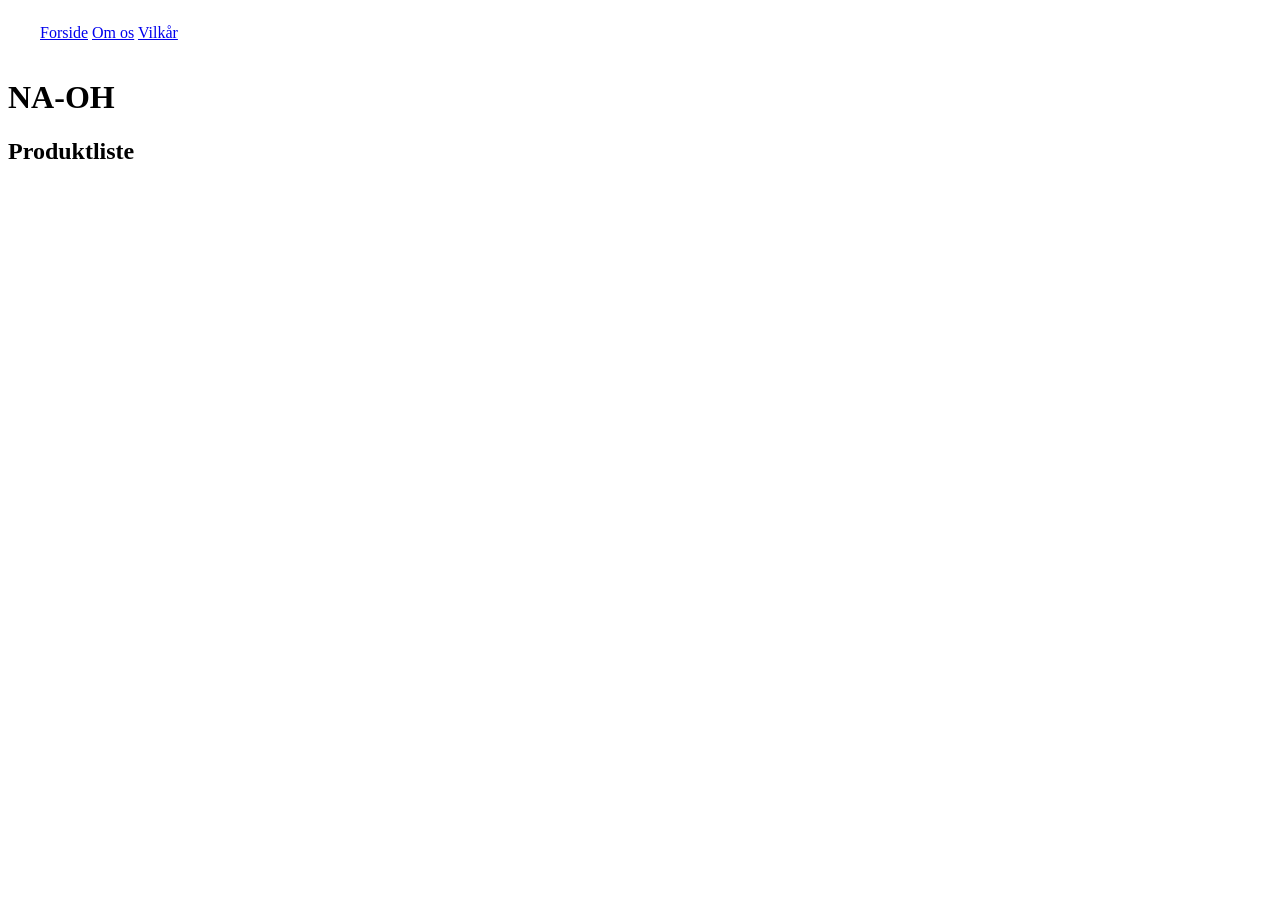
==== index.html @ cbcb24fe "first commit" ====
<!doctype html>
<html lang="en">
  <head>
    <meta charset="UTF-8" />
    <meta name="viewport" content="width=device-width, initial-scale=1.0" />
    <link rel="stylesheet" href="style.css" />
    <title>Document</title>
  </head>
  <body>
    <header>
      <nav>
        <a href="/">Forside</a>
        <a href="about.html">Om os</a>
        <a href="terms.html">Vilkår</a>
      </nav>
    </header>
    <h1>NA-OH</h1>
    <h2>Produktliste</h2>
    <section class="produktliste"></section>
    <footer></footer>
    <script src="script.js"></script>
  </body>
</html>
---- style.css ----
header {
  display: flex;
  align-items: center;
  padding: 1rem 2rem;
  border-bottom: 1.5 solid rgba(18, 32, 61, 0.16);
}

nav {
}

.produktliste {
  display: grid;
  grid-template-columns: repeat(auto-fit, minmax(250px, 1fr));
  gap: 1rem;
}

article {
  display: grid;
  grid-template-columns: subgrid;
  grid-row: span 4;
  background-color: rgb(228, 182, 167);
  border: 1px solid rgb(0, 0, 0);
  padding: 1rem;
  border-radius: 10px;

  img {
    max-width: 100%;
  }
}
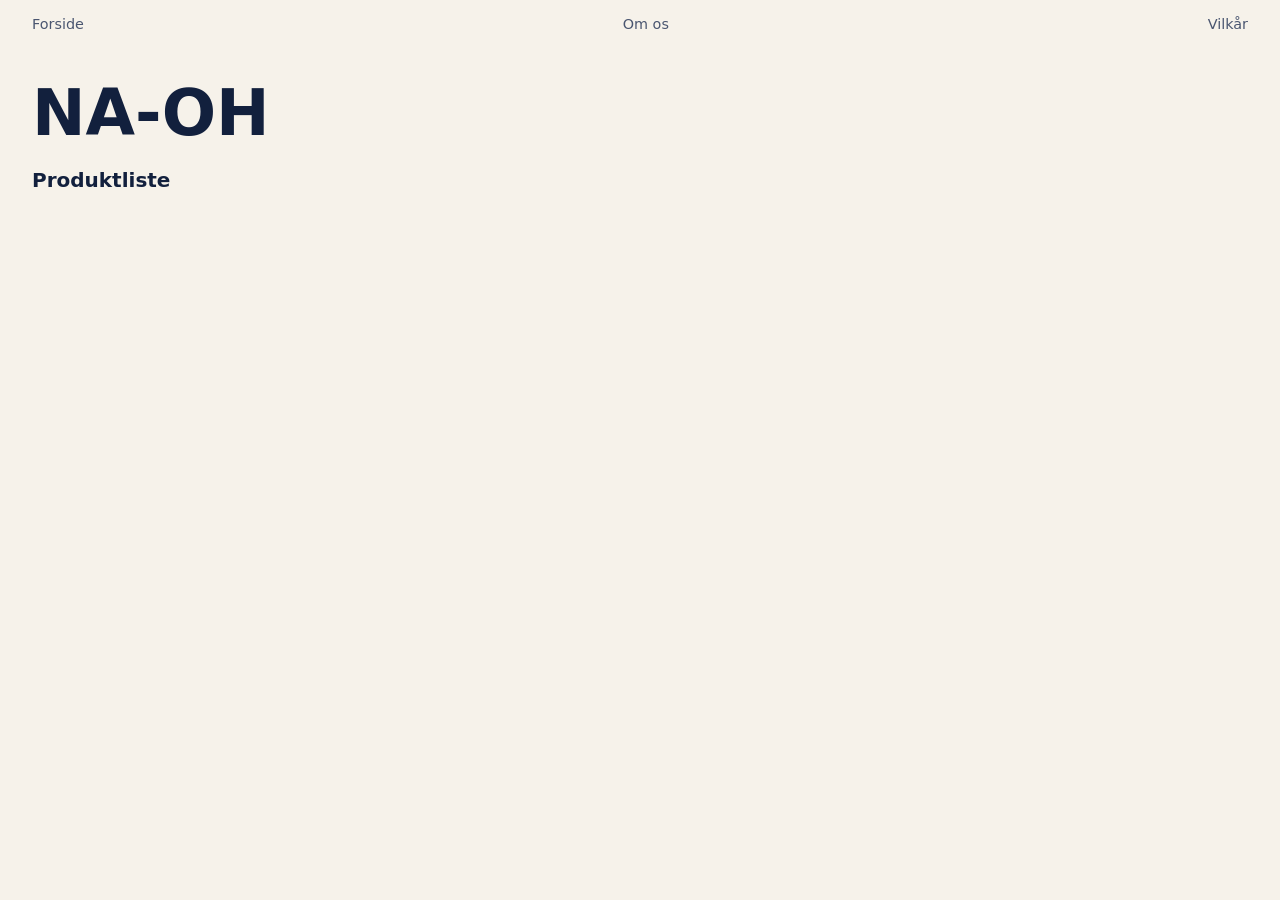
==== commit cdcd8997: "productslist" ====
--- a/index.html
+++ b/index.html
@@ -1,5 +1,5 @@
 <!doctype html>
-<html lang="en">
+<html lang="da">
   <head>
     <meta charset="UTF-8" />
     <meta name="viewport" content="width=device-width, initial-scale=1.0" />
--- a/style.css
+++ b/style.css
@@ -1,29 +1,105 @@
 header {
-  display: flex;
-  align-items: center;
   padding: 1rem 2rem;
   border-bottom: 1.5 solid rgba(18, 32, 61, 0.16);
 }
 
 nav {
+  display: flex;
+  justify-content: space-between;
+  align-items: center;
+}
+
+nav a {
+  color: #4a5670;
+  text-decoration: none;
+  font-size: 0.9rem;
+  font-weight: 500;
+  padding-bottom: 2px;
+  border-bottom: 1.5px solid transparent;
+  transition:
+    border-color 0.15s ease,
+    color 0.15s ease;
+}
+
+nav a:hover,
+nav a:focus-visible {
+  color: #12203d;
+  border-bottom-color: #ff7a29;
+}
+
+h1 {
+  font-size: clamp(2.5rem, 6vw, 4rem);
+  line-height: 0.95;
+  margin: 2rem 2rem 0;
+}
+
+h2 {
+  font-size: 1.25rem;
+  margin: 1.5rem 2rem 0.5rem;
+}
+
+body {
+  margin: 0;
+  background: #f6f2ea;
+  color: #12203d;
+  font-family:
+    system-ui,
+    -apple-system,
+    BlinkMacSystemFont,
+    "Segoe UI",
+    Roboto,
+    Oxygen,
+    Ubuntu,
+    Cantarell,
+    "Open Sans",
+    "Helvetica Neue",
+    sans-serif;
 }
 
 .produktliste {
   display: grid;
   grid-template-columns: repeat(auto-fit, minmax(250px, 1fr));
   gap: 1rem;
+  margin: 0 2rem 2rem;
 }
 
 article {
   display: grid;
   grid-template-columns: subgrid;
   grid-row: span 4;
-  background-color: rgb(228, 182, 167);
-  border: 1px solid rgb(0, 0, 0);
-  padding: 1rem;
-  border-radius: 10px;
+  background-color: #fff;
+  border: 1.5px solid rgba(18, 32, 61, 0.16);
+  padding: 0;
+  border-radius: 4px;
+  overflow: hidden;
+  transition: border-color 0.15s ease;
 
   img {
     max-width: 100%;
+    aspect-ratio: 1/1;
+    object-fit: cover;
+    background: #efe1da;
+  }
+
+  h3 {
+    margin: 0.75rem 1rem 0;
+    font-size: 0.95rem;
+    line-height: 1.35;
+  }
+
+  p {
+    margin: 0 1rem;
+    font-size: 0.85rem;
+    color: #4a5670;
+  }
+
+  p:last-child {
+    margin-bottom: 1rem;
+    font-weight: 600;
+    color: #12203d;
+  }
+
+  &:hover {
+    border-color: #000000;
   }
 }
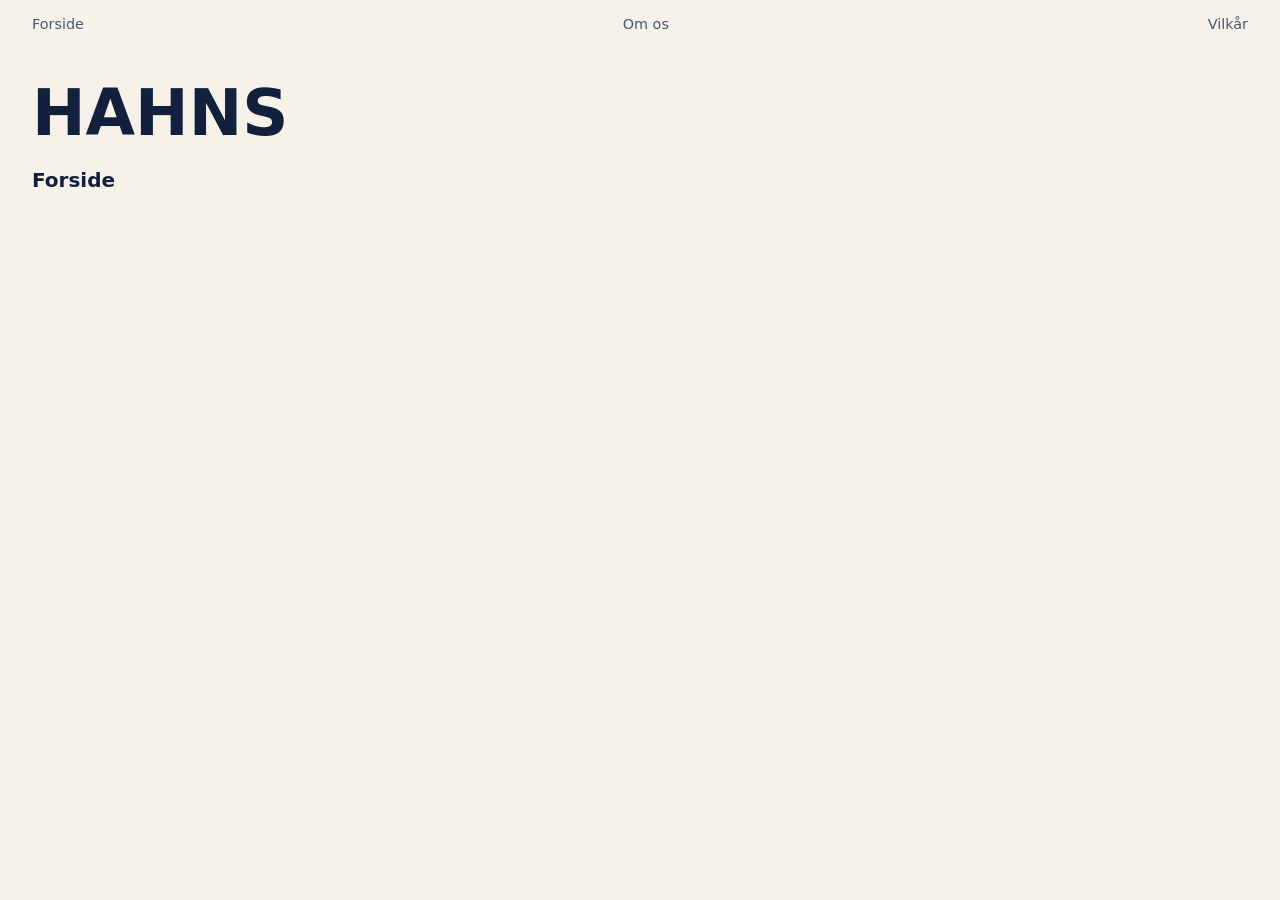
==== commit 8fceeded: "Category" ====
--- a/index.html
+++ b/index.html
@@ -4,7 +4,7 @@
     <meta charset="UTF-8" />
     <meta name="viewport" content="width=device-width, initial-scale=1.0" />
     <link rel="stylesheet" href="style.css" />
-    <title>Document</title>
+    <title>Forside</title>
   </head>
   <body>
     <header>
@@ -14,10 +14,10 @@
         <a href="terms.html">Vilkår</a>
       </nav>
     </header>
-    <h1>NA-OH</h1>
-    <h2>Produktliste</h2>
-    <section class="produktliste"></section>
+    <h1>HAHNS</h1>
+    <h2>Forside</h2>
+    <section id="catListeContainer"></section>
     <footer></footer>
-    <script src="script.js"></script>
+    <script src="index.js"></script>
   </body>
 </html>
--- a/style.css
+++ b/style.css
@@ -31,11 +31,13 @@
   font-size: clamp(2.5rem, 6vw, 4rem);
   line-height: 0.95;
   margin: 2rem 2rem 0;
+  justify-self: center;
 }
 
 h2 {
   font-size: 1.25rem;
   margin: 1.5rem 2rem 0.5rem;
+  justify-self: center;
 }
 
 body {
@@ -103,3 +105,16 @@
     border-color: #000000;
   }
 }
+
+#catListeContainer {
+  display: grid;
+  grid-template-columns: repeat(3, 1fr);
+  gap: 1rem;
+
+  a {
+    padding: 2rem;
+    background-color: #ff7a29;
+    text-decoration: none;
+    color: inherit;
+  }
+}
